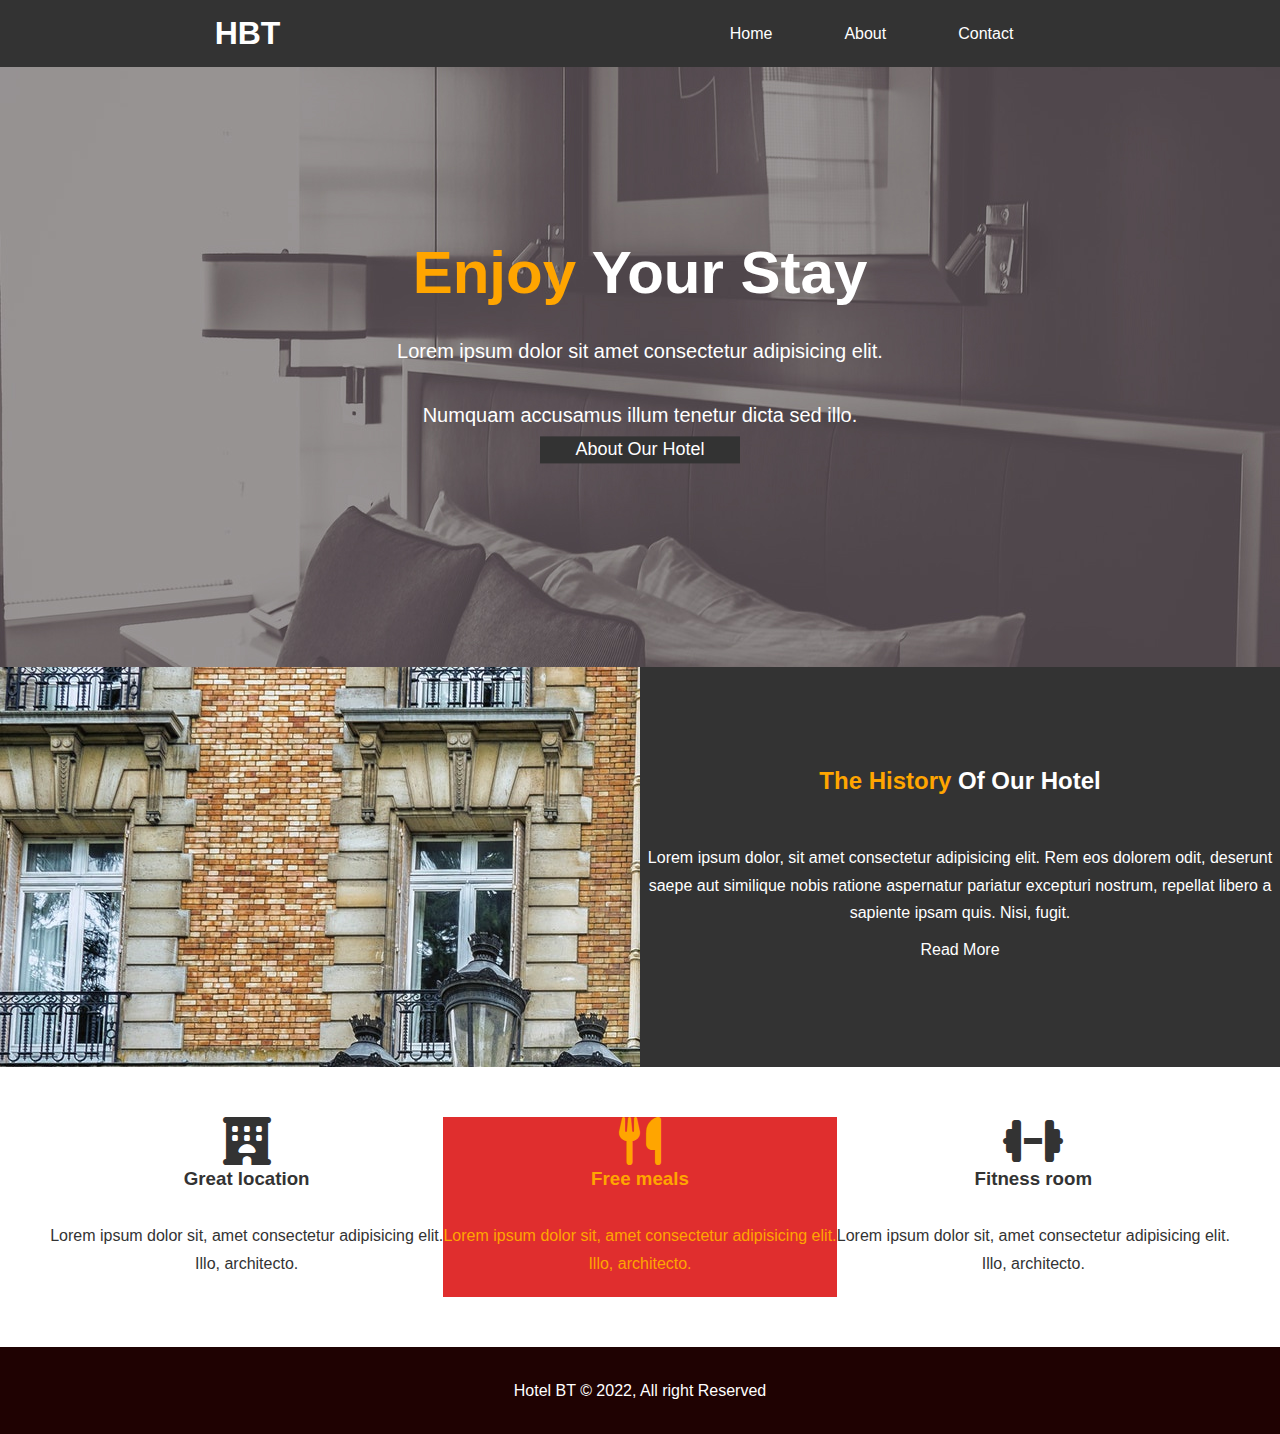
==== index.html @ 7004cd5d "first initialize commint for Hotel Website" ====
<!-- cod pentru prima pagina care este reprezemtata de fisierul radacina -->
<!DOCTYPE html>
<html lang="en">
  <head>
    <meta charset="UTF-8" />
    <meta http-equiv="X-UA-Compatible" content="IE=edge" />
    <meta name="viewport" content="width=device-width, initial-scale=1.0" />
    <link rel="stylesheet" type="text/css" href="./css/style.css" />
    <link rel="stylesheet" href="https://cdnjs.cloudflare.com/ajax/libs/font-awesome/6.1.2/css/all.min.css">
    <title>Hotel BT | Welcome</title>
  </head>
  <body>
    <header>
      <!-- ca si good practice foloseste daor un id si restul clase -->
      <nav id="navbar">
        <h1 class="logo"><a href="index.html"></a>HBT</h1>
        <ul>
          <li><a href="index.html">Home</a></li>
          <li><a href="about.html">About</a></li>
          <li><a href="contact.html">Contact</a></li>
        </ul>
      </nav>
      
      <!-- secventane de cod pentru continutul bannerului(imagine+heading+paragraf+link) -->
      <div class="showcase">
        <div class="container">
          <div class="showcase-content">
            <h1><span class="text-primary">Enjoy</span> Your Stay</h1>
            <p class="lead">
              Lorem ipsum dolor sit amet consectetur adipisicing elit.<p class="lead">Numquam accusamus illum tenetur dicta sed illo.</p> 
            </p>
            <div class="box">
              <a class="button" href="./about.html">About Our Hotel</a>
            </div>
          </div>
        </div>
      </div>
    </header>
    
    <!-- secventa de cod pentru partea de sectiune in care avem o imagine de fundal + un continut(text) -->
    <section id="home-info">
      <div class="info-img"></div>
      <div class="info-content">
        <h2><span class="text-primary">The History</span> Of Our Hotel</h2>
        <p>Lorem ipsum dolor, sit amet consectetur adipisicing elit. 
          Rem eos dolorem odit, deserunt saepe aut similique nobis ratione aspernatur pariatur excepturi nostrum, 
          repellat libero a sapiente ipsam quis. Nisi, fugit.</p>
          <div class="box">
            <a class="button" href="./about.html">Read More</a>
          </div>
      </div>
    </section>
    
    <!-- sectiune pentru noi featur-uri -->
    <section id="features">
      <div class="box bg-light">
        <!-- iconita pentru hotel -->
        <i class="fa-solid fa-hotel fa-3x"></i>
        <h3>Great location</h3>
        <p>Lorem ipsum dolor sit, amet consectetur adipisicing elit. Illo, architecto.</p>
      </div>
      <div class="box bg-primary">
        <i class="fa-solid fa-utensils fa-3x"></i>
        <h3>Free meals</h3>
        <p>Lorem ipsum dolor sit, amet consectetur adipisicing elit. Illo, architecto.</p>
      </div>
      <div class="box bg-light">
        <i class="fa-solid fa-dumbbell fa-3x"></i>
        <h3>Fitness room</h3>
        <p>Lorem ipsum dolor sit, amet consectetur adipisicing elit. Illo, architecto.</p>
      </div>
    </section>

    <!-- footer(partea de subsol a site-ului web) -->
    <div class="clear"></div>
    <footer id="main-footer">
      <p>Hotel BT &copy; 2022, All right Reserved</p>
    </footer>
  </body>
</html>
---- css/style.css ----
/* Reset CSS-practic elimin toate spatiile din pagina web */
* {
  margin: 0px;
  padding: 0px;
  box-sizing: border-box;
}

/* Main styling */
html,
body {
  font-family: "Segoe UI", Tahoma, Geneva, Verdana, sans-serif;
  line-height: 1.7em;
}

a {
  color: #333;
  text-decoration: none;
}

h1,
h2,
h3 {
  padding-bottom: 20px;
}

p {
  margin: 10px 0;
}

/* Navbar */
#navbar {
  background-color: #333;
  color: #fff;
  overflow: auto;
  display: flex;
  justify-content: space-around;
  align-items: center;
}

@media (max-width: 767.98px) {
  #navbar {
    display: flex;
    flex-direction: column;
    justify-content: center;
    align-items: center;
    text-align: center;
  }
}

#navbar h1 {
  float: left;
  padding-top: 20px;
}

#navbar a {
  color: #fff;
}

#navbar li {
  list-style-type: none;
  margin-right: 2em;
  padding: 20px;
}

#navbar ul {
  display: flex;
  align-items: center;
}

/* efect de hover la click cu mouse-ul */
#navbar ul li a:hover {
  background: #444;
  color: #f7c08a;
}

/* stilizare contetn banner */
.showcase .container .showcase-content .text-primary {
  color: orange;
}

.showcase .container .showcase-content h1 {
  font-size: 60px;
  line-height: 1.2em;
}

/* introduc imaginea de fundal a continutului bannerului */
.showcase {
  background-image: url("../img/showcase.jpg");
  background-repeat: no-repeat;
  background-position: center;
  height: 600px;
}

/* amplasam continutul bannerului la mijlocul iamginii */
.showcase .container .showcase-content {
  display: flex;
  justify-content: center;
  flex-direction: column;
  text-align: center;
  color: white;
  padding-top: 170px;
}

@media (max-width: 767.98px) {
  .showcase .container .showcase-content {
    display: flex;
    flex-direction: column;
    justify-content: center;
    align-items: center;
    text-align: center;
  }
}
.showcase .container .showcase-content .lead {
  font-size: 20px;
  padding-bottom: 20px;
  line-height: 1.2em;
}

.showcase .container .showcase-content .box {
  display: flex;
  justify-content: center;
  width: 200px;
  position: absolute;
  top: 50%;
  left: 50%;
  transform: translate(-50%, -50%);
  background: #333;
}

.showcase .container .showcase-content .box .button {
  display: flex;
  font-size: 18px;
  color: white;
  border: none;
  justify-content: center;
  align-items: center;
  cursor: pointer;
}

@media (max-width: 767.98px) {
  .showcase .container .showcase-content .box .button {
    display: none;
  }
}

.showcase .container .showcase-content .box .button:hover {
  color: orange;
}

/* Home-info */
#home-info {
  height: 400px;
  background-color: #333;
}

/* pun imaginea de fundal pe jumatate din ecran */
#home-info .info-img {
  background-image: url("../img/photo-1.jpg");
  float: left;
  width: 50%;
  background-repeat: no-repeat;
  min-height: 100%;
}

#home-info .info-content {
  display: flex;
  justify-content: center;
  text-align: center;
  flex-direction: column;
  text-align: center;
  padding-top: 100px;
  color: #fff;
}

#home-info .info-content .text-primary {
  color: orange;
}

#home-info .info-content .box .button {
  color: #fff;
}

#home-info .info-content p {
  padding-top: 20px;
}

#home-info .info-content .button:hover {
  color: orange;
}

/* feautures section-vreau sa am 3 coloane egale cu cele trei feature-uri */
#features .box {
  display: flex;
  flex-direction: column;
  height: 20vh;
}

@media (max-width: 767.98px) {
  #features {
    display: flex;
    flex-direction: column;
    justify-content: center;
    align-items: center;
    text-align: center;
  }
}

#features {
  display: flex;
  justify-content: space-around;
  align-items: center;
  text-align: center;
  padding: 50px;
}

#features .bg-light {
  background: white;
  color: #333;
}

#features .bg-primary {
  background: rgb(224, 46, 46);
  color: orange;
}

/* Footer styling */
#main-footer {
  text-align: center;
  background: rgb(31, 2, 2);
  color: white;
  padding: 20px;
}


#main-footer p {
  text-align: center;
}

/* pentru a pune footer-ul pe centru */
.clear {
  clear: both;
}

/* Styling About Page */

/* stilizarea imaginii catre dreapta  */
#about-info .container {
  display: flex;
  background-color: rgba(181, 180, 179, 0.9);
}

@media (max-width: 767.98px) {
  #about-info .container {
    display: flex;
    flex-direction: column;
    justify-content: center;
    align-items: center;
    text-align: center;
  }
  #about-info .container .info-left h1 {
    padding-top: 12px;
  }
}

#about-info .container .info-right {
  float: right;
  width: 50%;
  min-height: 100%;
}

#about-info .container .info-right img {
  width: 70%;
  border-radius: 50%;
  margin: auto;
  padding-top: 5px;
}

/* stilizarea textului catre stanga */
#about-info .container .info-left {
  display: flex;
  flex-direction: column;
  align-items: center;
  justify-content: center;
}

#about-info .container .info-left p {
  text-align: center;
}

#about-info .container .info-left .text-primary {
  color: orange;
}

#about-info .container .info-left h1 {
  font-size: 40px;
}

/* testimonials styling */
#testimonials .testimonial img {
  width: 150px;
  padding-right: 10px;
  border-radius: 50%;
}

#testimonials .testimonial {
  display: flex;
  justify-content: center;
  align-items: center;
  text-align: center;
  padding-top: 80px;
  opacity: 0.8;
}

#testimonials .testimonial p {
  font-size: 20px;
  color: white;
}

#testimonials .container {
  background-image: url("../img/test-bg.jpg");
  background-repeat: no-repeat;
  background-size: cover;
  background-position: center;
  height: 600px;
}

@media (max-width: 767.98px) {
  #testimonials .container .testimonial {
    display: flex;
    flex-direction: column;
    justify-content: center;
    align-items: center;
    text-align: center;
    padding-top: 30px;
  }
}

#testimonials .container .heading-testimonials {
  text-align: center;
  font-size: 30px;
  color: #fff;
  padding-top: 20px;
}

/* styling form */
#contact-form .form-group {
  margin-bottom: 20px;
}

#contact-form label {
  display: flex;
  margin-bottom: 5px;
}

#contact-form .container {
  display: flex;
  flex-direction: column;
  justify-content: center;
  align-items: center;
  text-align: center;
}

@media (min-width: 767.98px) {
  #contact-form .container .form-group input {
    width: 50vh;
  }
  #contact-form .container .form-group textarea {
    width: 50vh;
  }
}

/* schimbarea culorii bordurii la fiecare input */

#contact-form .container .form-group input:focus {
  outline: none;
  border-color: red;
}

#contact-form .container .form-group textarea:focus {
  outline: none;
  border-color: red;
}

/* contact info styling */
#contact-info .container .box {
  display: flex;
  flex-direction: column;
  padding: 50px;
  text-align: center;
  color: white;
}

@media (max-width: 767.98px) {
  #contact-info .container {
    display: flex;
    flex-direction: column;
    justify-content: center;
    align-items: center;
    text-align: center;
    padding-top: 30px;
  }
}

#contact-info .container {
  display: flex;
  justify-content: space-around;
  align-items: center;
  text-align: center;
  background-color: #333;
}

.form .btn {
  padding: 15px;
  width: 20vh;
  display: flex;
  justify-content: flex-start;
  margin-bottom: 20px;
  background: #333;
  color: white;
  padding-left: 65px;
}

.form .btn:hover {
  background-color: orange;
  cursor: pointer;
}
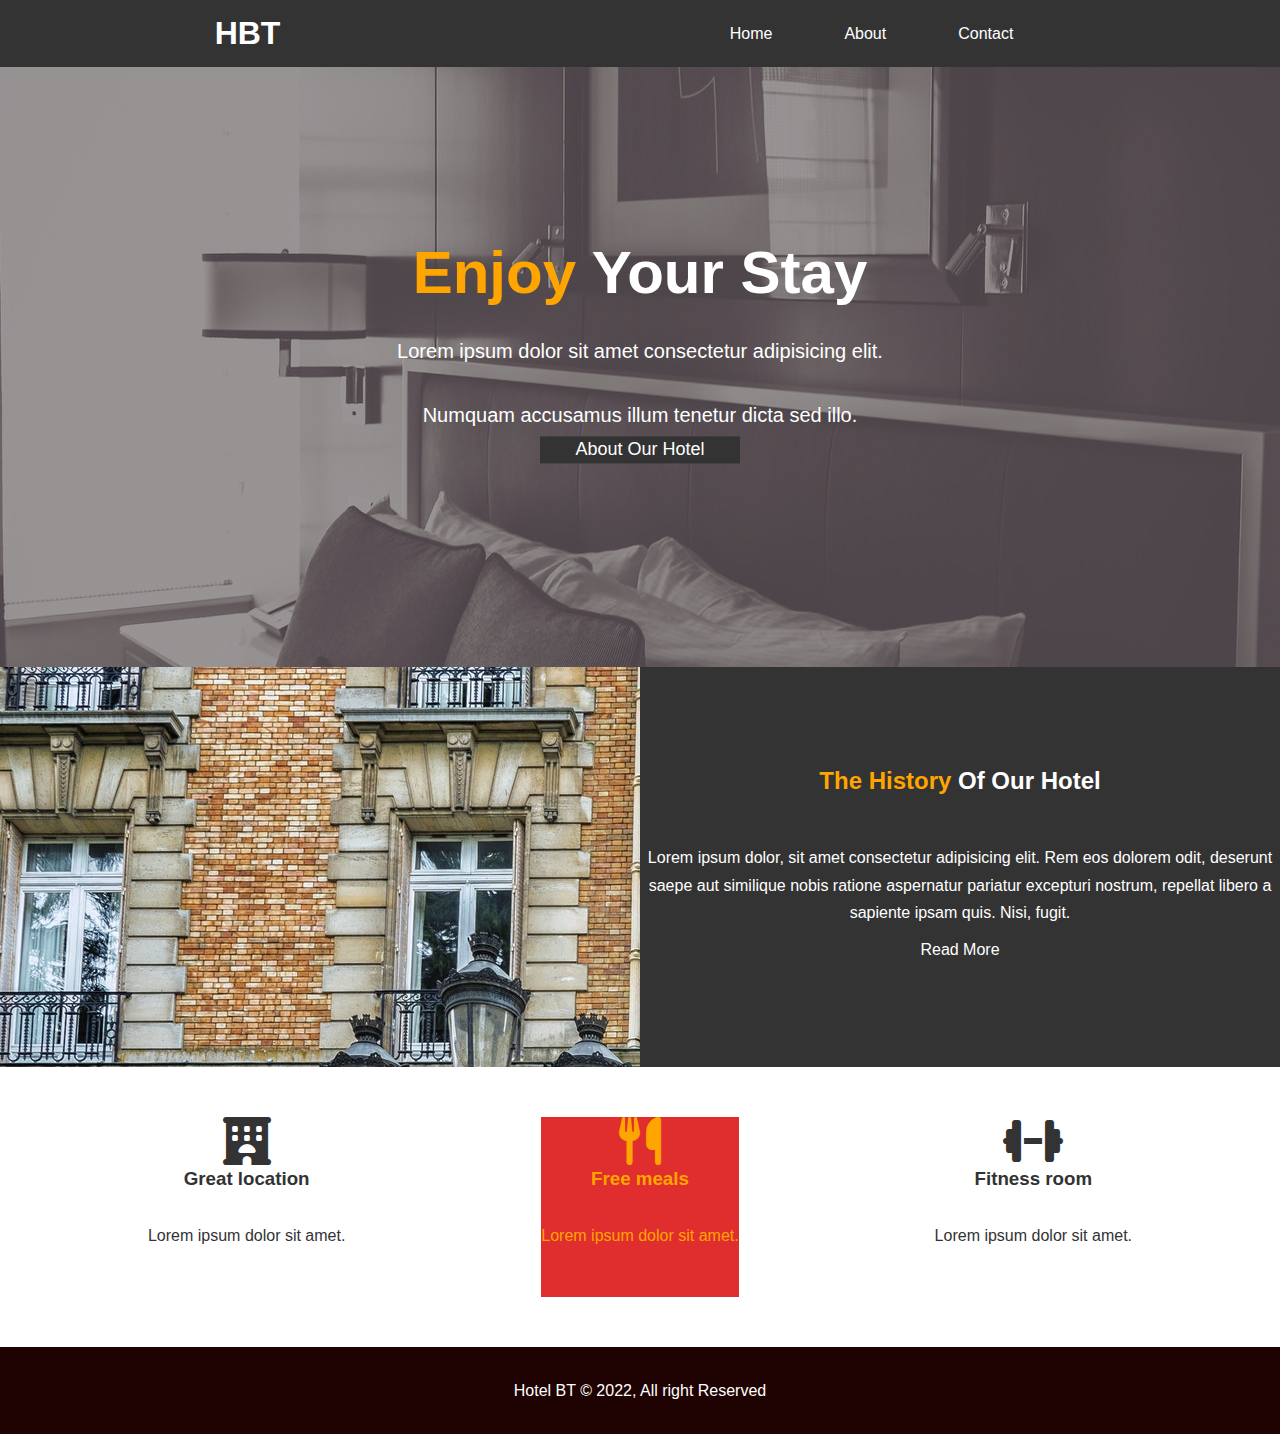
==== commit 4fc070bf: "modify to be responsive" ====
--- a/index.html
+++ b/index.html
@@ -57,17 +57,18 @@
         <!-- iconita pentru hotel -->
         <i class="fa-solid fa-hotel fa-3x"></i>
         <h3>Great location</h3>
-        <p>Lorem ipsum dolor sit, amet consectetur adipisicing elit. Illo, architecto.</p>
+        <p>Lorem ipsum dolor sit amet.
+        </p>
       </div>
       <div class="box bg-primary">
         <i class="fa-solid fa-utensils fa-3x"></i>
         <h3>Free meals</h3>
-        <p>Lorem ipsum dolor sit, amet consectetur adipisicing elit. Illo, architecto.</p>
+        <p>Lorem ipsum dolor sit amet.</p>
       </div>
       <div class="box bg-light">
         <i class="fa-solid fa-dumbbell fa-3x"></i>
         <h3>Fitness room</h3>
-        <p>Lorem ipsum dolor sit, amet consectetur adipisicing elit. Illo, architecto.</p>
+        <p>Lorem ipsum dolor sit amet.</p>
       </div>
     </section>
 
--- a/css/style.css
+++ b/css/style.css
@@ -362,10 +362,10 @@
 
 @media (min-width: 767.98px) {
   #contact-form .container .form-group input {
-    width: 50vh;
+    width: 70vh;
   }
   #contact-form .container .form-group textarea {
-    width: 50vh;
+    width: 70vh;
   }
 }
 
@@ -397,7 +397,7 @@
     justify-content: center;
     align-items: center;
     text-align: center;
-    padding-top: 30px;
+    padding: 30px;
   }
 }
 
